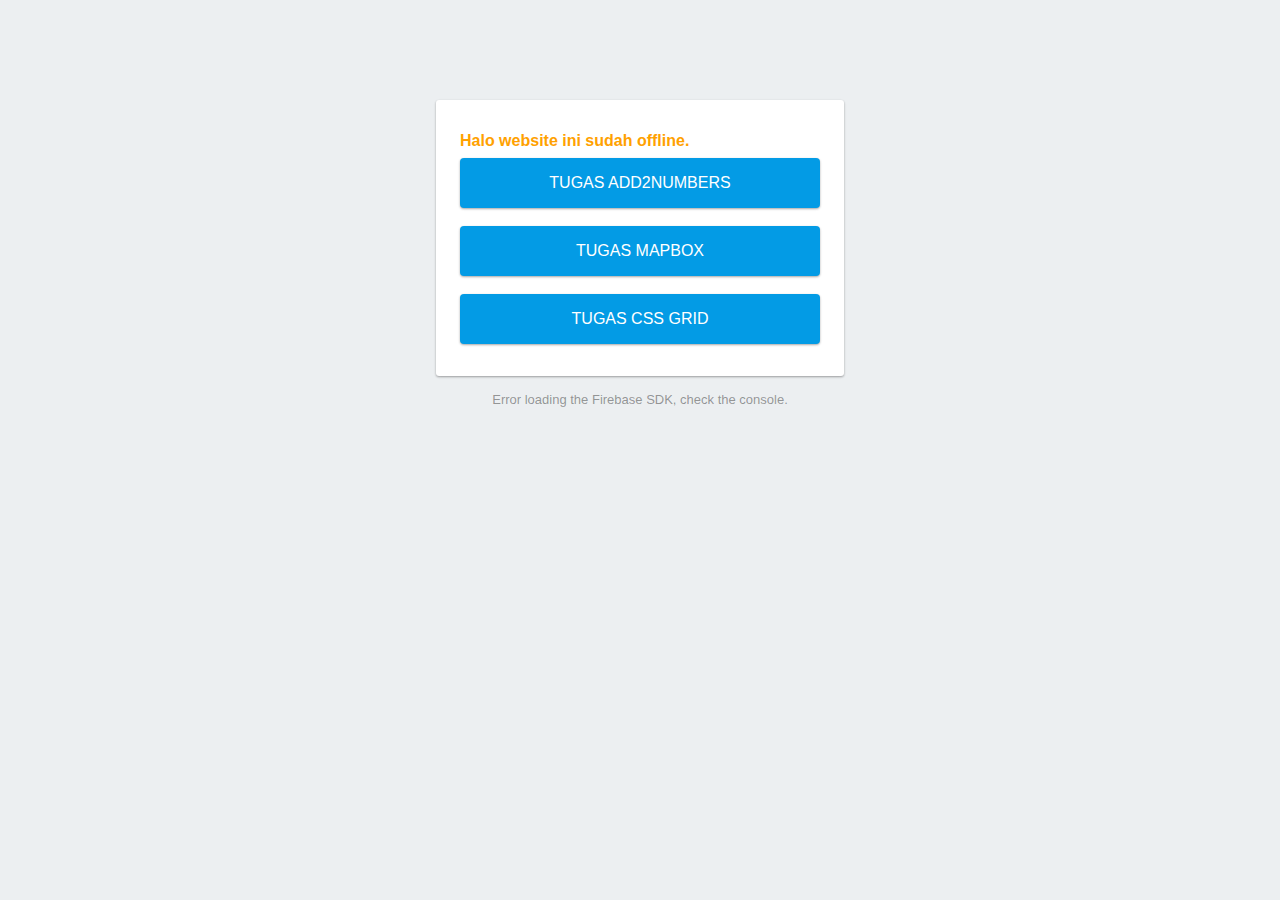
==== public/index.html @ 6e35a31e "Initial commit" ====
<!DOCTYPE html>
<html>
  <head>
    <meta charset="utf-8">
    <meta name="viewport" content="width=device-width, initial-scale=1">
    <title>Welcome to Firebase Hosting</title>

    <!-- update the version number as needed -->
    <script defer src="/__/firebase/5.4.2/firebase-app.js"></script>
    <!-- include only the Firebase features as you need -->
    <script defer src="/__/firebase/5.4.2/firebase-auth.js"></script>
    <script defer src="/__/firebase/5.4.2/firebase-database.js"></script>
    <script defer src="/__/firebase/5.4.2/firebase-messaging.js"></script>
    <script defer src="/__/firebase/5.4.2/firebase-storage.js"></script>
    <!-- initialize the SDK after all desired features are loaded -->
    <script defer src="/__/firebase/init.js"></script>

    <style media="screen">
      body { background: #ECEFF1; color: rgba(0,0,0,0.87); font-family: Roboto, Helvetica, Arial, sans-serif; margin: 0; padding: 0; }
      #message { background: white; max-width: 360px; margin: 100px auto 16px; padding: 32px 24px; border-radius: 3px; }
      #message h2 { color: #ffa100; font-weight: bold; font-size: 16px; margin: 0 0 8px; }
      #message h1 { font-size: 22px; font-weight: 300; color: rgba(0,0,0,0.6); margin: 0 0 16px;}
      #message p { line-height: 140%; margin: 16px 0 24px; font-size: 14px; }
      #message a { display: block; text-align: center; background: #039be5; text-transform: uppercase; text-decoration: none; color: white; padding: 16px; border-radius: 4px; }
      #message, #message a { box-shadow: 0 1px 3px rgba(0,0,0,0.12), 0 1px 2px rgba(0,0,0,0.24); }
      #load { color: rgba(0,0,0,0.4); text-align: center; font-size: 13px; }
      @media (max-width: 600px) {
        body, #message { margin-top: 0; background: white; box-shadow: none; }
        body { border-top: 16px solid #ffa100; }
      }
    </style>
  </head>
  <body>
    <div id="message">
      <h2>Halo website ini sudah offline.</h2>
      <a target="_blank" href="https://aqnmws.firebaseapp.com/tugas1.html">Tugas add2numbers</a>
      <br>
      <a target="_blank" href="https://aqnmws.firebaseapp.com/tugas2.html">Tugas mapbox</a>
      <br>
      <a target="_blank" href="https://aqnmws.firebaseapp.com/tugas3.html">Tugas CSS Grid</a>
    </div>
    <p id="load">Firebase SDK Loading&hellip;</p>

    <script>
    document.addEventListener('DOMContentLoaded', function() {
      // // 🔥🔥🔥🔥🔥🔥🔥🔥🔥🔥🔥🔥🔥🔥🔥🔥🔥🔥🔥🔥🔥🔥🔥🔥🔥🔥🔥🔥🔥🔥🔥
      // // The Firebase SDK is initialized and available here!
      //
      // firebase.auth().onAuthStateChanged(user => { });
      // firebase.database().ref('/path/to/ref').on('value', snapshot => { });
      // firebase.messaging().requestPermission().then(() => { });
      // firebase.storage().ref('/path/to/ref').getDownloadURL().then(() => { });
      //
      // // 🔥🔥🔥🔥🔥🔥🔥🔥🔥🔥🔥🔥🔥🔥🔥🔥🔥🔥🔥🔥🔥🔥🔥🔥🔥🔥🔥🔥🔥🔥🔥

      try {
        let app = firebase.app();
        let features = ['auth', 'database', 'messaging', 'storage'].filter(feature => typeof app[feature] === 'function');
        document.getElementById('load').innerHTML = `Firebase SDK loaded with ${features.join(', ')}`;
      } catch (e) {
        console.error(e);
        document.getElementById('load').innerHTML = 'Error loading the Firebase SDK, check the console.';
      }
    });
    if('serviceWorker' in navigator) {
      navigator.serviceWorker
             .register('/sw.js')
             .then(function() { console.log("Service Worker Registered"); });
    }
    </script>
  </body>
</html>
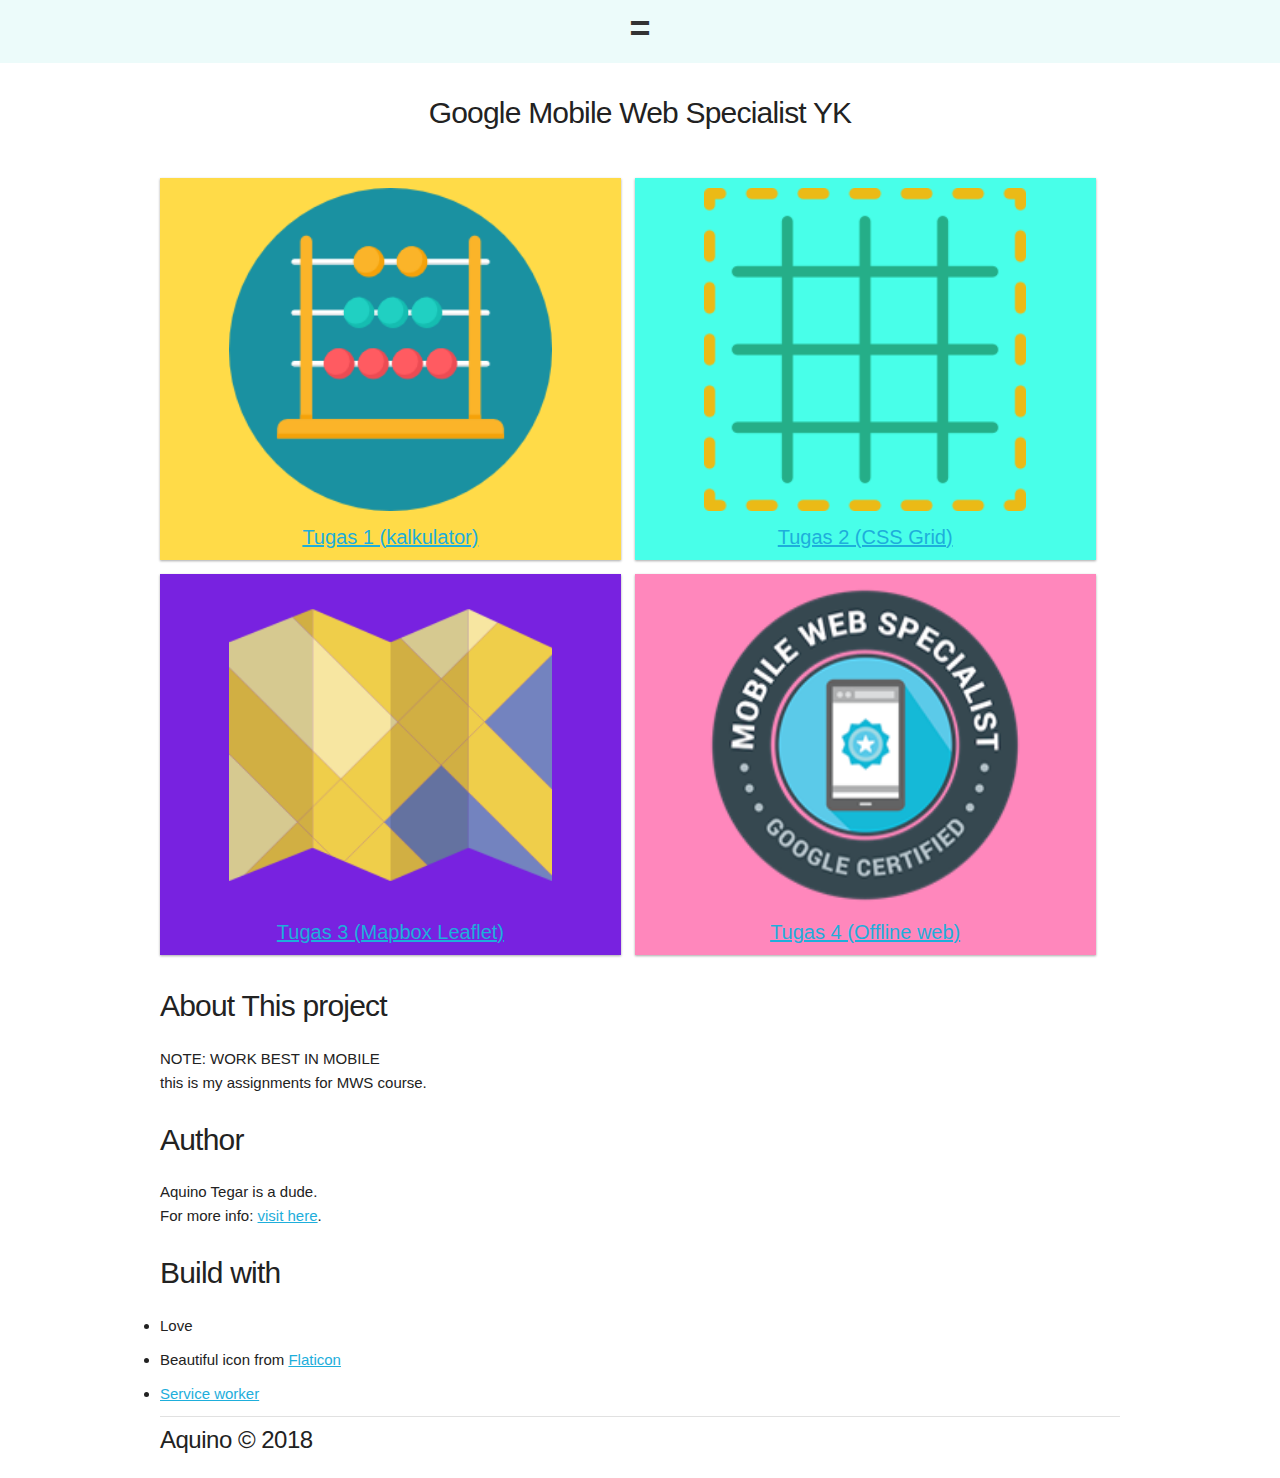
==== commit d71f8500: "adding service worker and manifest" ====
--- a/public/index.html
+++ b/public/index.html
@@ -1,72 +1,109 @@
 <!DOCTYPE html>
-<html>
+<html lang="en">
   <head>
     <meta charset="utf-8">
-    <meta name="viewport" content="width=device-width, initial-scale=1">
-    <title>Welcome to Firebase Hosting</title>
+    <meta name="viewport" content="width=device-width,initial-scale=1">
+    <meta http-equiv="X-UA-Compatible" content="IE=edge">
+    <title>MWS course by Aquino Tegar</title>
 
-    <!-- update the version number as needed -->
-    <script defer src="/__/firebase/5.4.2/firebase-app.js"></script>
-    <!-- include only the Firebase features as you need -->
-    <script defer src="/__/firebase/5.4.2/firebase-auth.js"></script>
-    <script defer src="/__/firebase/5.4.2/firebase-database.js"></script>
-    <script defer src="/__/firebase/5.4.2/firebase-messaging.js"></script>
-    <script defer src="/__/firebase/5.4.2/firebase-storage.js"></script>
-    <!-- initialize the SDK after all desired features are loaded -->
-    <script defer src="/__/firebase/init.js"></script>
+    <!-- PWA needed -->
+    <link rel='manifest' href='manifest.json'>
+    <meta name='mobile-web-app-capable' content='yes'>
+    <meta name='apple-mobile-web-app-capable' content='yes'>
+    <meta name='application-name' content='MWS JOGJA'>
+    <meta name='apple-mobile-web-app-status-bar-style' content='black'>
+    <meta name='apple-mobile-web-app-title' content='MWS JOGJA'>
+    <link rel='icon' sizes='192x192' href='/images/logo/Icon-192.png'>
+    <link rel='apple-touch-icon' href='/images/logo/Icon-192.png'>
 
-    <style media="screen">
-      body { background: #ECEFF1; color: rgba(0,0,0,0.87); font-family: Roboto, Helvetica, Arial, sans-serif; margin: 0; padding: 0; }
-      #message { background: white; max-width: 360px; margin: 100px auto 16px; padding: 32px 24px; border-radius: 3px; }
-      #message h2 { color: #ffa100; font-weight: bold; font-size: 16px; margin: 0 0 8px; }
-      #message h1 { font-size: 22px; font-weight: 300; color: rgba(0,0,0,0.6); margin: 0 0 16px;}
-      #message p { line-height: 140%; margin: 16px 0 24px; font-size: 14px; }
-      #message a { display: block; text-align: center; background: #039be5; text-transform: uppercase; text-decoration: none; color: white; padding: 16px; border-radius: 4px; }
-      #message, #message a { box-shadow: 0 1px 3px rgba(0,0,0,0.12), 0 1px 2px rgba(0,0,0,0.24); }
-      #load { color: rgba(0,0,0,0.4); text-align: center; font-size: 13px; }
-      @media (max-width: 600px) {
-        body, #message { margin-top: 0; background: white; box-shadow: none; }
-        body { border-top: 16px solid #ffa100; }
-      }
-    </style>
+    <!-- CSS -->
+    <link rel="stylesheet" href="css/normalize.css">
+    <link rel="stylesheet" href="css/main.css">
   </head>
   <body>
-    <div id="message">
-      <h2>Halo website ini sudah offline.</h2>
-      <a target="_blank" href="https://aqnmws.firebaseapp.com/tugas1.html">Tugas add2numbers</a>
-      <br>
-      <a target="_blank" href="https://aqnmws.firebaseapp.com/tugas2.html">Tugas mapbox</a>
-      <br>
-      <a target="_blank" href="https://aqnmws.firebaseapp.com/tugas3.html">Tugas CSS Grid</a>
-    </div>
-    <p id="load">Firebase SDK Loading&hellip;</p>
 
-    <script>
-    document.addEventListener('DOMContentLoaded', function() {
-      // // 🔥🔥🔥🔥🔥🔥🔥🔥🔥🔥🔥🔥🔥🔥🔥🔥🔥🔥🔥🔥🔥🔥🔥🔥🔥🔥🔥🔥🔥🔥🔥
-      // // The Firebase SDK is initialized and available here!
-      //
-      // firebase.auth().onAuthStateChanged(user => { });
-      // firebase.database().ref('/path/to/ref').on('value', snapshot => { });
-      // firebase.messaging().requestPermission().then(() => { });
-      // firebase.storage().ref('/path/to/ref').getDownloadURL().then(() => { });
-      //
-      // // 🔥🔥🔥🔥🔥🔥🔥🔥🔥🔥🔥🔥🔥🔥🔥🔥🔥🔥🔥🔥🔥🔥🔥🔥🔥🔥🔥🔥🔥🔥🔥
+    <nav class="navigation">
+      <label for="toggle-nav">=</label>
+      <input type="checkbox" name="toggle-nav" id="toggle-nav">
+      <ul class="navigation-list">
+        <li> <a href="#assignments">Assignments</a> </li>
+        <li> <a href="#about">About</a> </li>
+        <li> <a href="#author">Author</a> </li>
+        <li> <a href="#links">Links</a> </li>
+      </ul>
+    </nav>
+    <div class="container">
+        <div class="header">
+          <h4>Google Mobile Web Specialist YK</h4>
+        </div>
 
-      try {
-        let app = firebase.app();
-        let features = ['auth', 'database', 'messaging', 'storage'].filter(feature => typeof app[feature] === 'function');
-        document.getElementById('load').innerHTML = `Firebase SDK loaded with ${features.join(', ')}`;
-      } catch (e) {
-        console.error(e);
-        document.getElementById('load').innerHTML = 'Error loading the Firebase SDK, check the console.';
-      }
-    });
-    if('serviceWorker' in navigator) {
-      navigator.serviceWorker
-             .register('/sw.js')
-             .then(function() { console.log("Service Worker Registered"); });
-    }
-    </script>
+        <div class="content">
+          <section id="assignments">
+            <div class="assignment-content">
+              <main class="wrapper">
+                <div class="element1 grid-box">
+                  <img src="images/calc.png" alt="calc">
+                  <a href="/tugas1.html">Tugas 1 (kalkulator)</a>
+                </div>
+                <div class="element2 grid-box">
+                  <img src="images/grid.png" alt="css-grid">
+                  <a href="/tugas3.html">Tugas 2 (CSS Grid)</a>
+                </div>
+                <div class="element3 grid-box">
+                  <img src="images/map.png" alt="mapbox">
+                  <a href="/tugas2.html">Tugas 3 (Mapbox Leaflet)</a>
+                </div>
+                <div class="element4 grid-box">
+                  <img src="images/logo/Icon-192.png" alt="offline">
+                  <a href="/">Tugas 4 (Offline web)</a>
+                </div>
+              </main>
+            </div>
+          </section>
+
+          <section id="about">
+            <div class="about-content">
+              <h4>About This project</h4>
+              <p>
+                <span>NOTE: WORK BEST IN MOBILE</span>
+                <br>
+                this is my assignments for MWS course.
+              </p>
+            </div>
+          </section>
+
+          <section id="author">
+            <div class="about-content">
+              <h4>Author</h4>
+              <p>
+                Aquino Tegar is a dude.<br>
+                For more info: <a href="http://aquinotgr00.github.io">visit here</a>.
+              </p>
+            </div>
+          </section>
+
+          <section id="links">
+            <div class="link-content">
+              <h4>Build with</h4>
+              <li>Love</li>
+              <li> Beautiful icon from <a href="http://flaticon.com">Flaticon</a> </li>
+              <li> <a href="https://developer.mozilla.org/en-US/docs/Web/API/Service_Worker_API/Using_Service_Workers">Service worker</a> </li>
+            </div>
+          </section>
+        </div> <!-- end of content. -->
+
+        <footer>
+          <hr>
+          <h5>Aquino &copy; 2018</h5>
+        </footer>
+    </div> <!-- end of container -->
+
+  <script>
+  if('serviceWorker' in navigator) {
+    navigator.serviceWorker
+      .register('/sw.js')
+      .then(function() { console.log("Service Worker Registered"); });
+  }
+  </script>
   </body>
 </html>
--- a/public/css/main.css
+++ b/public/css/main.css
@@ -0,0 +1,527 @@
+/* NAVIGATION =
+================================================================ */
+input#toggle-nav {
+  display: none;
+}
+nav ul.navigation-list {
+  height: 0;
+  overflow: hidden;
+  /* background: red; */
+  transition: height .3s ease;
+  -webkit-transition: height .3s ease;
+  margin-bottom: 0;
+  margin-top: 0;
+  font-size: 18px;
+  list-style: none;
+  overflow-y: auto;
+}
+input#toggle-nav:checked + .navigation-list {
+  height: 145px;
+  display: block;
+}
+nav.navigation {
+  text-align: center;
+  background: #ecfbfa;
+  color: #333;
+  font-size: 36px;
+}
+ul.navigation-list li {
+  margin-bottom: 2rem;
+}
+ul.navigation-list li a {
+  text-decoration: none;
+}
+
+/* HEADER =
+================================================================== */
+.header {
+  margin-top: 30px;
+  margin-bottom: 30px;
+}
+.header h4 {
+  text-align: center;
+}
+
+
+/* CONTENT =
+================================================================= */
+.grid-box img {
+  display: block;
+  width: 70%;
+  margin: 10px auto;
+}
+
+/* CONTENT GRID =
+================================================================== */
+
+.wrapper {
+  /* width: 90vw;
+  height: 90vh; */
+  text-align: center;
+  margin: 5vh auto 5vh auto;
+  display: grid;
+  grid-template-rows: 50% 50%;
+  grid-template-columns: 48% 48%;
+  grid-gap: 1.4rem;
+  grid-template-areas:
+    "box1 box2"
+    "box3 box4";
+}
+.wrapper .grid-box {
+  /* background: #ff6e48; */
+  transition: all 250ms;
+  font-size: 2rem;
+  color: white;
+  font-family: sans-serif;
+  box-shadow: 0 0.1rem 0.3rem rgba(0, 0, 0, 0.12), 0 1px 2px rgba(0, 0, 0, 0.24);
+  animation: fadein 1s ease-out normal backwards;
+}
+.wrapper .grid-box:hover {
+  z-index: 2;
+  position: relative;
+  box-shadow: 0 1.5rem 2.8rem rgba(0, 0, 0, 0.15),
+    0 1rem 1rem rgba(0, 0, 0, 0.15);
+  transform: translate(0, -0.5rem) scale(1.01);
+}
+
+.wrapper .element1 {
+  grid-area: box1;
+  animation-delay: 0;
+  background: #ffdb48;
+}
+.wrapper .element2 {
+  grid-area: box2;
+  animation-delay: 100ms;
+  background: #48ffe9;
+}
+.wrapper .element3 {
+  grid-area: box3;
+  animation-delay: 200ms;
+  background: #7822e0;
+}
+.wrapper .element4 {
+  grid-area: box4;
+  animation-delay: 200ms;
+  background: #ff87bc;
+}
+
+@keyframes fadein {
+  0% {
+    transform: scale(0);
+  }
+  70% {
+    transform: scale(1.05);
+  }
+  100% {
+    transform: scale(1);
+  }
+}
+
+
+/* FOOTER =
+================================================================= */
+footer hr {
+  margin-top: 0.5rem;
+  margin-bottom: 0.5rem;
+}
+
+@media (min-width: 400px) and (max-width: 549px) {
+  .container {
+    width: 90%;
+  }
+}
+
+/* OTHER =
+=================================================================== */
+
+
+/* Grid
+–––––––––––––––––––––––––––––––––––––––––––––––––– */
+.container {
+  position: relative;
+  width: 100%;
+  max-width: 960px;
+  margin: 0 auto;
+  padding: 0 20px;
+  box-sizing: border-box; }
+.column,
+.columns {
+  width: 100%;
+  float: left;
+  box-sizing: border-box; }
+
+/* For devices larger than 400px */
+@media (min-width: 400px) {
+  .container {
+    width: 85%;
+    padding: 0; }
+}
+
+/* For devices larger than 550px */
+@media (min-width: 550px) {
+  .container {
+    width: 80%; }
+  .column,
+  .columns {
+    margin-left: 4%; }
+  .column:first-child,
+  .columns:first-child {
+    margin-left: 0; }
+
+  .one.column,
+  .one.columns                    { width: 4.66666666667%; }
+  .two.columns                    { width: 13.3333333333%; }
+  .three.columns                  { width: 22%;            }
+  .four.columns                   { width: 30.6666666667%; }
+  .five.columns                   { width: 39.3333333333%; }
+  .six.columns                    { width: 48%;            }
+  .seven.columns                  { width: 56.6666666667%; }
+  .eight.columns                  { width: 65.3333333333%; }
+  .nine.columns                   { width: 74.0%;          }
+  .ten.columns                    { width: 82.6666666667%; }
+  .eleven.columns                 { width: 91.3333333333%; }
+  .twelve.columns                 { width: 100%; margin-left: 0; }
+
+  .one-third.column               { width: 30.6666666667%; }
+  .two-thirds.column              { width: 65.3333333333%; }
+
+  .one-half.column                { width: 48%; }
+
+  /* Offsets */
+  .offset-by-one.column,
+  .offset-by-one.columns          { margin-left: 8.66666666667%; }
+  .offset-by-two.column,
+  .offset-by-two.columns          { margin-left: 17.3333333333%; }
+  .offset-by-three.column,
+  .offset-by-three.columns        { margin-left: 26%;            }
+  .offset-by-four.column,
+  .offset-by-four.columns         { margin-left: 34.6666666667%; }
+  .offset-by-five.column,
+  .offset-by-five.columns         { margin-left: 43.3333333333%; }
+  .offset-by-six.column,
+  .offset-by-six.columns          { margin-left: 52%;            }
+  .offset-by-seven.column,
+  .offset-by-seven.columns        { margin-left: 60.6666666667%; }
+  .offset-by-eight.column,
+  .offset-by-eight.columns        { margin-left: 69.3333333333%; }
+  .offset-by-nine.column,
+  .offset-by-nine.columns         { margin-left: 78.0%;          }
+  .offset-by-ten.column,
+  .offset-by-ten.columns          { margin-left: 86.6666666667%; }
+  .offset-by-eleven.column,
+  .offset-by-eleven.columns       { margin-left: 95.3333333333%; }
+
+  .offset-by-one-third.column,
+  .offset-by-one-third.columns    { margin-left: 34.6666666667%; }
+  .offset-by-two-thirds.column,
+  .offset-by-two-thirds.columns   { margin-left: 69.3333333333%; }
+
+  .offset-by-one-half.column,
+  .offset-by-one-half.columns     { margin-left: 52%; }
+
+}
+
+
+/* Base Styles
+–––––––––––––––––––––––––––––––––––––––––––––––––– */
+/* NOTE
+html is set to 62.5% so that all the REM measurements throughout Skeleton
+are based on 10px sizing. So basically 1.5rem = 15px :) */
+html {
+  font-size: 62.5%; }
+body {
+  font-size: 1.5em; /* currently ems cause chrome bug misinterpreting rems on body element */
+  line-height: 1.6;
+  font-weight: 400;
+  font-family: "Raleway", "HelveticaNeue", "Helvetica Neue", Helvetica, Arial, sans-serif;
+  color: #222; }
+
+
+/* Typography
+–––––––––––––––––––––––––––––––––––––––––––––––––– */
+h1, h2, h3, h4, h5, h6 {
+  margin-top: 0;
+  margin-bottom: 2rem;
+  font-weight: 300; }
+h1 { font-size: 4.0rem; line-height: 1.2;  letter-spacing: -.1rem;}
+h2 { font-size: 3.6rem; line-height: 1.25; letter-spacing: -.1rem; }
+h3 { font-size: 3.0rem; line-height: 1.3;  letter-spacing: -.1rem; }
+h4 { font-size: 2.4rem; line-height: 1.35; letter-spacing: -.08rem; }
+h5 { font-size: 1.8rem; line-height: 1.5;  letter-spacing: -.05rem; }
+h6 { font-size: 1.5rem; line-height: 1.6;  letter-spacing: 0; }
+
+/* Larger than phablet */
+@media (min-width: 550px) {
+  h1 { font-size: 5.0rem; }
+  h2 { font-size: 4.2rem; }
+  h3 { font-size: 3.6rem; }
+  h4 { font-size: 3.0rem; }
+  h5 { font-size: 2.4rem; }
+  h6 { font-size: 1.5rem; }
+}
+
+p {
+  margin-top: 0; }
+
+
+/* Links
+–––––––––––––––––––––––––––––––––––––––––––––––––– */
+a {
+  color: #1EAEDB; }
+a:hover {
+  color: #0FA0CE; }
+
+
+/* Buttons
+–––––––––––––––––––––––––––––––––––––––––––––––––– */
+.button,
+button,
+input[type="submit"],
+input[type="reset"],
+input[type="button"] {
+  display: inline-block;
+  height: 38px;
+  padding: 0 30px;
+  color: #555;
+  text-align: center;
+  font-size: 11px;
+  font-weight: 600;
+  line-height: 38px;
+  letter-spacing: .1rem;
+  text-transform: uppercase;
+  text-decoration: none;
+  white-space: nowrap;
+  background-color: transparent;
+  border-radius: 4px;
+  border: 1px solid #bbb;
+  cursor: pointer;
+  box-sizing: border-box; }
+.button:hover,
+button:hover,
+input[type="submit"]:hover,
+input[type="reset"]:hover,
+input[type="button"]:hover,
+.button:focus,
+button:focus,
+input[type="submit"]:focus,
+input[type="reset"]:focus,
+input[type="button"]:focus {
+  color: #333;
+  border-color: #888;
+  outline: 0; }
+.button.button-primary,
+button.button-primary,
+input[type="submit"].button-primary,
+input[type="reset"].button-primary,
+input[type="button"].button-primary {
+  color: #FFF;
+  background-color: #33C3F0;
+  border-color: #33C3F0; }
+.button.button-primary:hover,
+button.button-primary:hover,
+input[type="submit"].button-primary:hover,
+input[type="reset"].button-primary:hover,
+input[type="button"].button-primary:hover,
+.button.button-primary:focus,
+button.button-primary:focus,
+input[type="submit"].button-primary:focus,
+input[type="reset"].button-primary:focus,
+input[type="button"].button-primary:focus {
+  color: #FFF;
+  background-color: #1EAEDB;
+  border-color: #1EAEDB; }
+
+
+/* Forms
+–––––––––––––––––––––––––––––––––––––––––––––––––– */
+input[type="email"],
+input[type="number"],
+input[type="search"],
+input[type="text"],
+input[type="tel"],
+input[type="url"],
+input[type="password"],
+textarea,
+select {
+  height: 38px;
+  padding: 6px 10px; /* The 6px vertically centers text on FF, ignored by Webkit */
+  background-color: #fff;
+  border: 1px solid #D1D1D1;
+  border-radius: 4px;
+  box-shadow: none;
+  box-sizing: border-box; }
+/* Removes awkward default styles on some inputs for iOS */
+input[type="email"],
+input[type="number"],
+input[type="search"],
+input[type="text"],
+input[type="tel"],
+input[type="url"],
+input[type="password"],
+textarea {
+  -webkit-appearance: none;
+     -moz-appearance: none;
+          appearance: none; }
+textarea {
+  min-height: 65px;
+  padding-top: 6px;
+  padding-bottom: 6px; }
+input[type="email"]:focus,
+input[type="number"]:focus,
+input[type="search"]:focus,
+input[type="text"]:focus,
+input[type="tel"]:focus,
+input[type="url"]:focus,
+input[type="password"]:focus,
+textarea:focus,
+select:focus {
+  border: 1px solid #33C3F0;
+  outline: 0; }
+label,
+legend {
+  display: block;
+  margin-bottom: .5rem;
+  font-weight: 600; }
+fieldset {
+  padding: 0;
+  border-width: 0; }
+input[type="checkbox"],
+input[type="radio"] {
+  display: inline; }
+label > .label-body {
+  display: inline-block;
+  margin-left: .5rem;
+  font-weight: normal; }
+
+
+/* Lists
+–––––––––––––––––––––––––––––––––––––––––––––––––– */
+ul {
+  list-style: circle inside; }
+ol {
+  list-style: decimal inside; }
+ol, ul {
+  padding-left: 0;
+  margin-top: 0; }
+ul ul,
+ul ol,
+ol ol,
+ol ul {
+  margin: 1.5rem 0 1.5rem 3rem;
+  font-size: 90%; }
+li {
+  margin-bottom: 1rem; }
+
+
+/* Code
+–––––––––––––––––––––––––––––––––––––––––––––––––– */
+code {
+  padding: .2rem .5rem;
+  margin: 0 .2rem;
+  font-size: 90%;
+  white-space: nowrap;
+  background: #F1F1F1;
+  border: 1px solid #E1E1E1;
+  border-radius: 4px; }
+pre > code {
+  display: block;
+  padding: 1rem 1.5rem;
+  white-space: pre; }
+
+
+/* Tables
+–––––––––––––––––––––––––––––––––––––––––––––––––– */
+th,
+td {
+  padding: 12px 15px;
+  text-align: left;
+  border-bottom: 1px solid #E1E1E1; }
+th:first-child,
+td:first-child {
+  padding-left: 0; }
+th:last-child,
+td:last-child {
+  padding-right: 0; }
+
+
+/* Spacing
+–––––––––––––––––––––––––––––––––––––––––––––––––– */
+button,
+.button {
+  margin-bottom: 1rem; }
+input,
+textarea,
+select,
+fieldset {
+  margin-bottom: 1.5rem; }
+pre,
+blockquote,
+dl,
+figure,
+table,
+p,
+ul,
+ol,
+form {
+  margin-bottom: 2.5rem; }
+
+
+/* Utilities
+–––––––––––––––––––––––––––––––––––––––––––––––––– */
+.u-full-width {
+  width: 100%;
+  box-sizing: border-box; }
+.u-max-full-width {
+  max-width: 100%;
+  box-sizing: border-box; }
+.u-pull-right {
+  float: right; }
+.u-pull-left {
+  float: left; }
+
+
+/* Misc
+–––––––––––––––––––––––––––––––––––––––––––––––––– */
+hr {
+  margin-top: 3rem;
+  margin-bottom: 3.5rem;
+  border-width: 0;
+  border-top: 1px solid #E1E1E1; }
+
+
+/* Clearing
+–––––––––––––––––––––––––––––––––––––––––––––––––– */
+
+/* Self Clearing Goodness */
+.container:after,
+.row:after,
+.u-cf {
+  content: "";
+  display: table;
+  clear: both; }
+
+
+/* Media Queries
+–––––––––––––––––––––––––––––––––––––––––––––––––– */
+/*
+Note: The best way to structure the use of media queries is to create the queries
+near the relevant code. For example, if you wanted to change the styles for buttons
+on small devices, paste the mobile query code up in the buttons section and style it
+there.
+*/
+
+
+/* Larger than mobile */
+@media (min-width: 400px) {}
+
+/* Larger than phablet (also point when grid becomes active) */
+@media (min-width: 550px) {}
+
+/* Larger than tablet */
+@media (min-width: 750px) {}
+
+/* Larger than desktop */
+@media (min-width: 1000px) {}
+
+/* Larger than Desktop HD */
+@media (min-width: 1200px) {}
